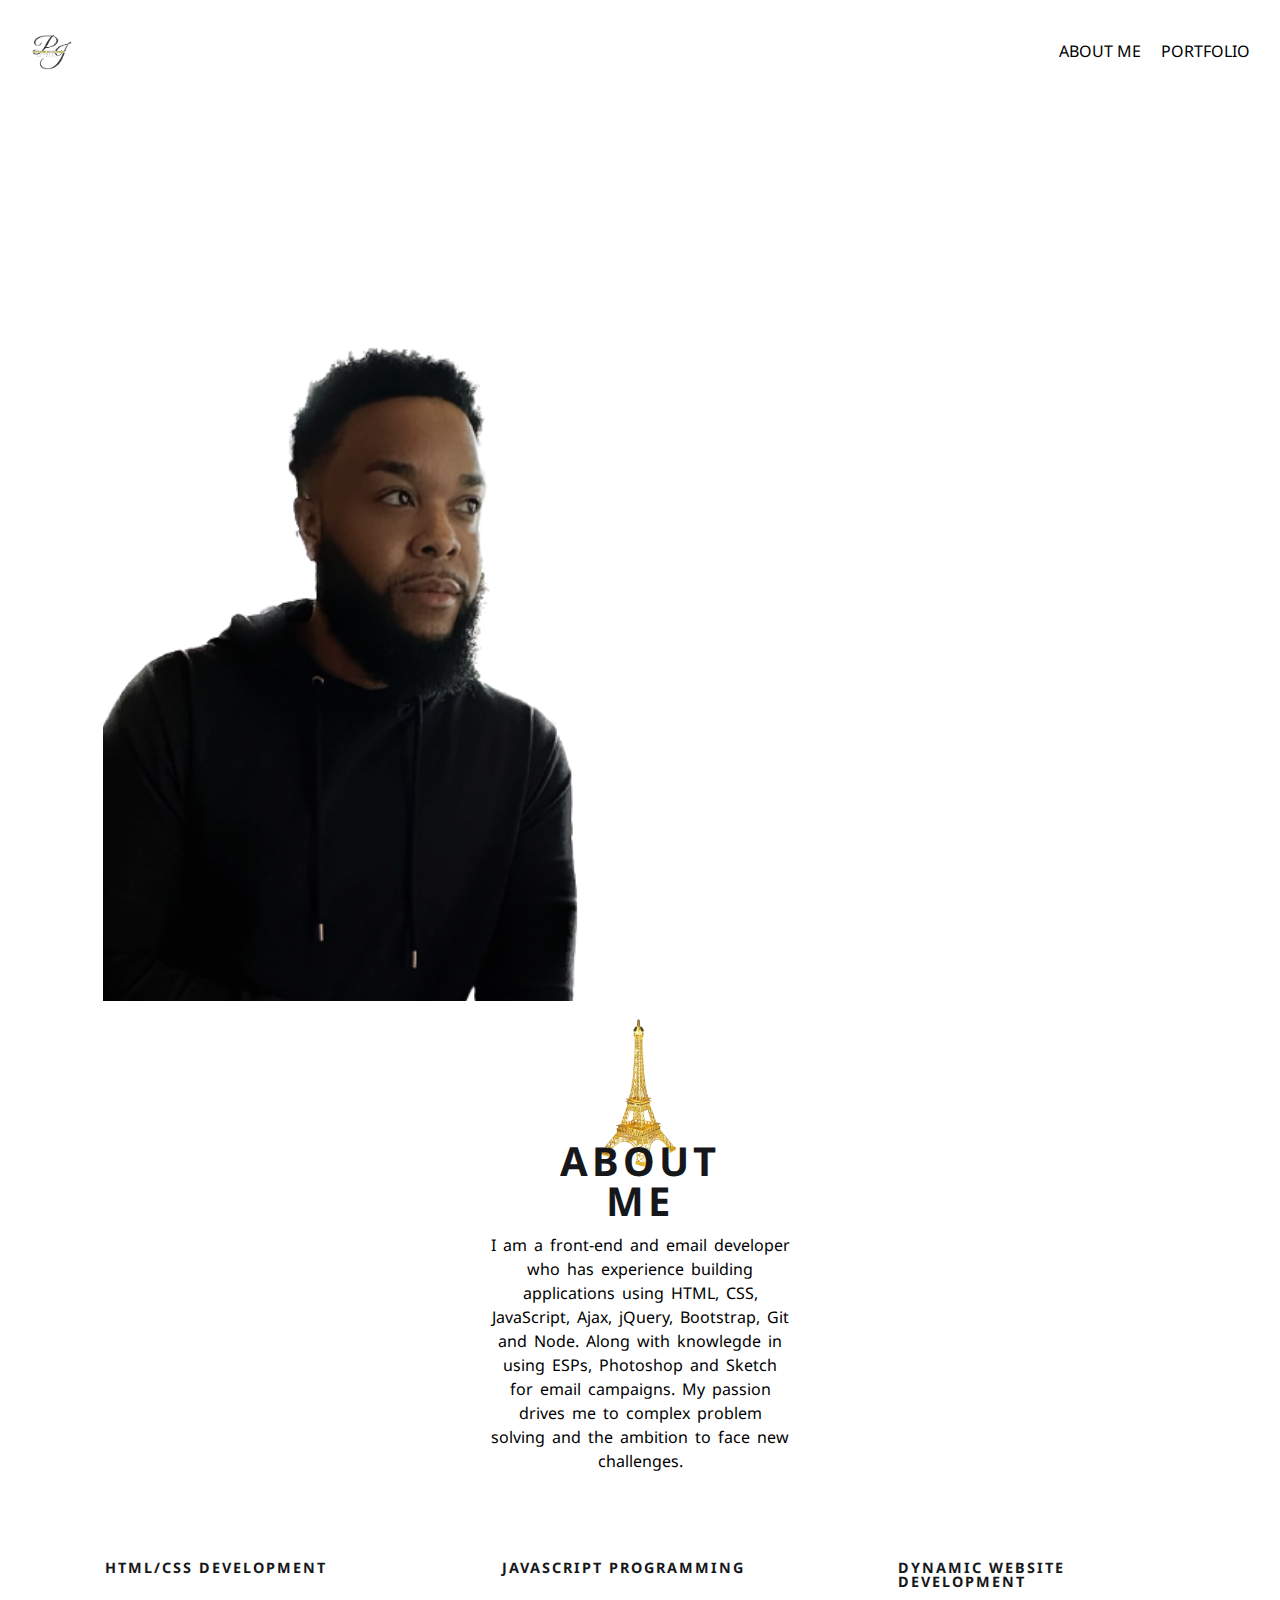
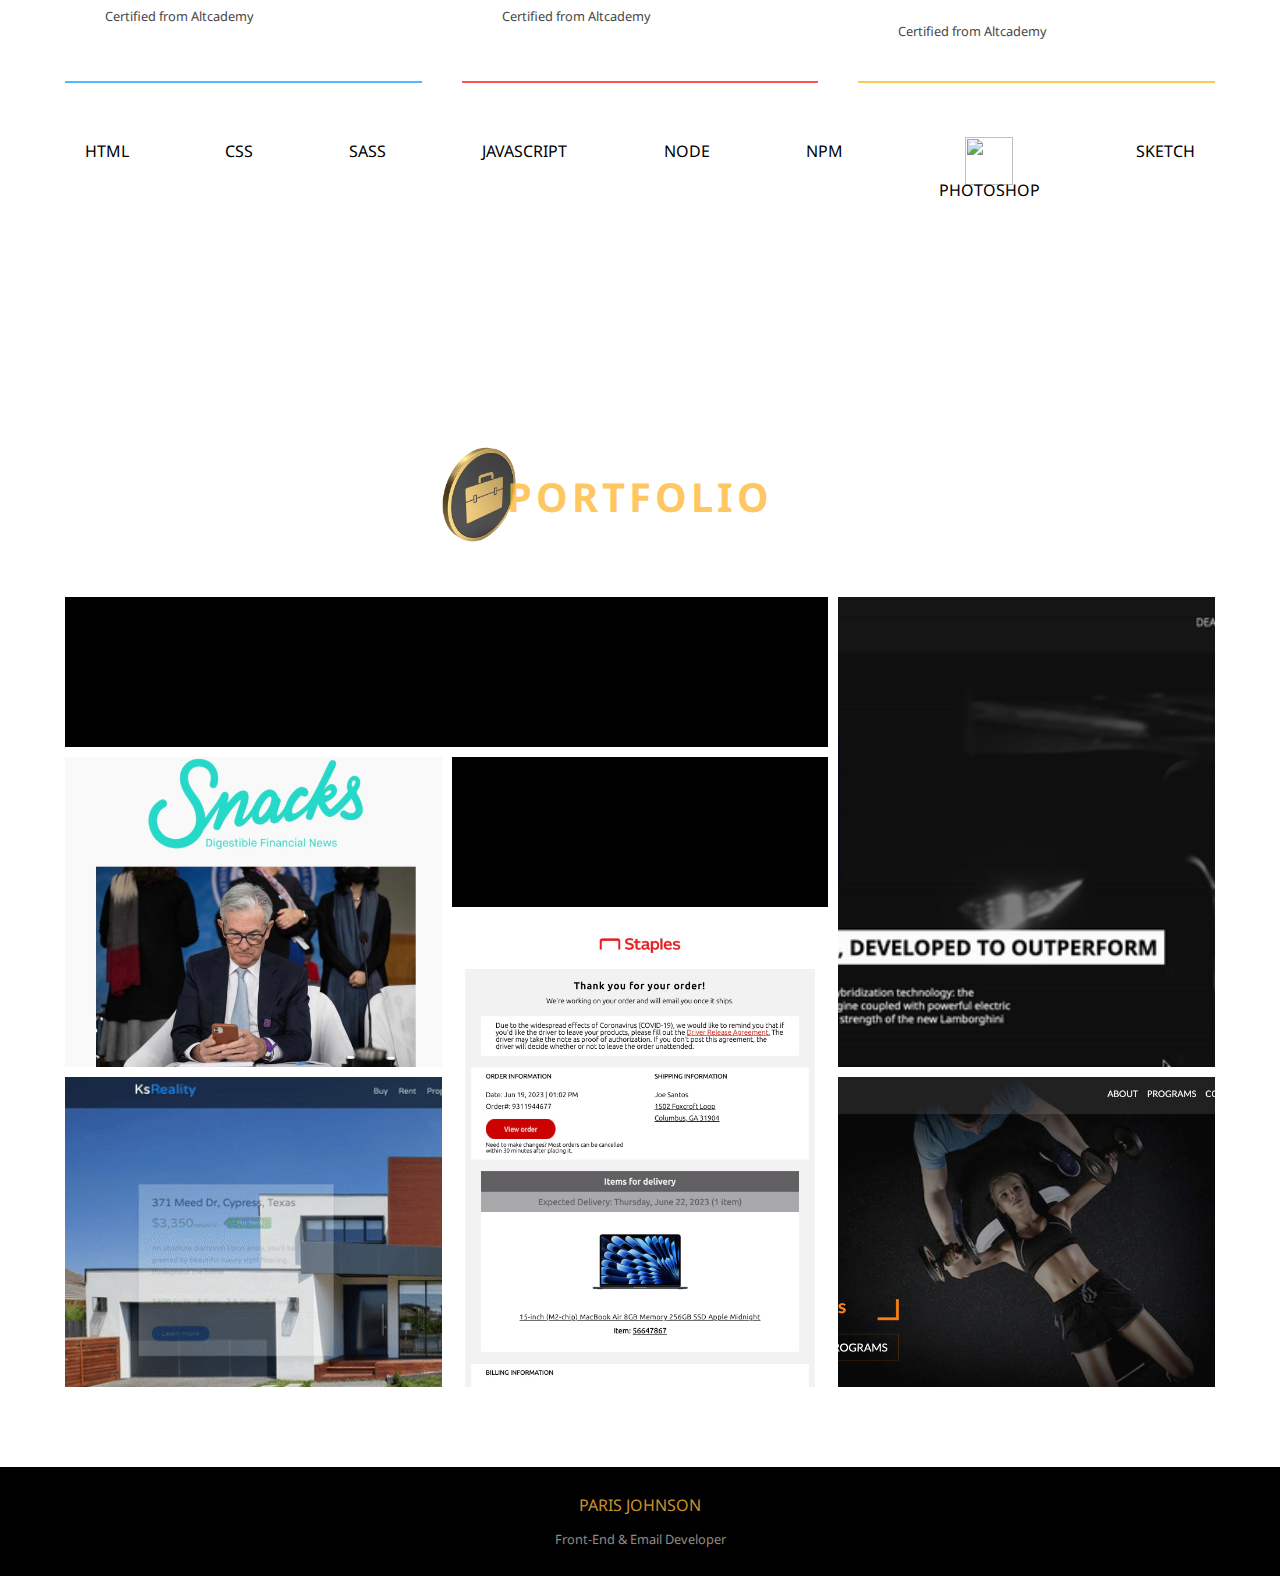
==== index.html @ ee15a6d1 "deleted & added css, added project display page" ====
<!doctype html>
<html lang="en">

<head>
    <meta charset="utf-8">
    <meta name="viewport" content="width=device-width, initial-scale=1">
    <link rel="Icon" href="Images/logo-paris-johnson.png">
    <title class="title">Paris Johnson | Portfolio</title>
    <link rel="stylesheet" href="./CSS/main.css">
    <link rel="preconnect" href="https://fonts.googleapis.com">
    <link rel="preconnect" href="https://fonts.gstatic.com" crossorigin>
    <link href="https://fonts.googleapis.com/css2?family=Noto+Sans:wght@100;300;400;500;700;900&display=swap"
    rel="stylesheet">
    <script src="https://kit.fontawesome.com/520e23ec00.js" crossorigin="anonymous"></script>
    
</head>
<body>
    <header>
        <div class="logo">
           <a href="index.html" class="name"><img 
            src="./Images/logo-paris-johnson-nobg.png" style="width: 3rem; height: 3rem;"></a>
        </div>
        <div class="header-menu">
            <a href="index.html#about_me">About me</a>
            <a href="index.html#portfolio">Portfolio</a>
        </div>
        <div class="menu-btn">
            <i class="fa-solid fa-bars"></i>
        </div>
    </header>
    <div class="mobile-menu">
        <a href="index.html">Home</a>
        <a href="index.html#about_me">About me</a>
        <a href="index.html#portfolio">Portfolio</a>
    </div>
    <section id="top">
        <div id="top_bg">
            <div class="container">
                <div class="img">
                    <div class="background-img"></div>
                </div>
                <div class="info">
                    <h1>Paris S. Johnson</h1>
                    <p>Front-End/Email Developer</p>
                    <a href="index.html#portfolio">My Work</a>
                </div>
            </div>
        </div>
    </section>
    <section id="about_me">
        <div class="container">
            <div class="title">
                <img class="tower" alt="icon" src="./Images/about-sec-img.png">
                <h1>About Me</h1>
            </div>
            <div class="bio-container">
                <div class="b-info">
                    <p>I am a front-end and email developer who has experience building applications using HTML, 
                    CSS, JavaScript, Ajax, jQuery, Bootstrap, Git and Node.
                    Along with knowlegde in using ESPs, Photoshop and Sketch for email campaigns. 
                    My passion drives me to complex problem solving and the ambition to face new challenges.</p>
                </div>
            </div>
            <div class="about-container">
                <a href="#" class="box blue">
                    <i class="fa-brands fa-html5 logo"></i> <i class="fa-brands fa-css3-alt logo"></i>
                    <h5>HTML/CSS Development</h5>
                    <p>Certified from Altcademy</p>
                </a>
                <a href="#" class="box red">
                    <i class="fa-brands fa-square-js logo"></i>
                    <h5>JavaScript Programming</h5>
                    <p>Certified from Altcademy</p>
                </a>
                <a href="#" class="box yellow">
                    <i class="fa-solid fa-computer logo"></i>
                    <h5>Dynamic Website Development</h5>
                    <p>Certified from Altcademy</p>
                </a>
            </div>
            <div class="stack-container">
                <div class="sec-stack">
                    <div class="s-head"><i class="fa-brands fa-html5"></i></div>
                    <div class="secondary-text">HTML</div>
                </div>
                <div class="sec-stack">
                    <div class="s-head"><i class="fa-brands fa-css3-alt"></i></div>
                    <div class="secondary-text">CSS</div>
                </div>
                <div class="sec-stack">
                    <div class="s-head"><i class="fa-brands fa-sass"></i></div>
                    <div class="secondary-text">SASS</div>
                </div>
                <div class="sec-stack">
                    <div class="s-head"><i class="fa-brands fa-square-js"></i></div>
                    <div class="secondary-text">JAVASCRIPT</div>
                </div>
                <div class="sec-stack">
                    <div class="s-head"><i class="fa-brands fa-node"></i></div>
                    <div class="secondary-text">NODE</div>
                </div>
                <div class="sec-stack">
                    <div class="s-head"><i class="fa-brands fa-npm"></i></div>
                    <div class="secondary-text">NPM</div>
                </div>
                <div class="sec-stack">
                    <div class="s-head"><img src="./Images/photoshop-img.PNG" style="height: 3rem; width: 3rem; padding: 0; margin: 0; position: relative; top: -0.4rem;"></div>
                    <div class="secondary-text" style="position: relative; top: -1.2rem;">PHOTOSHOP</div>
                </div>
                <div class="sec-stack">
                    <div class="s-head"><i class="fa-brands fa-sketch"></i></div>
                    <div class="secondary-text">SKETCH</div>
                </div>
            </div>
        </div>
    </section>
    <section id="portfolio">
        <div class="container">
            <div class="title">
                <img src="./Images/portfolio-sec-img.png" alt="coin" class="coin">
                <h1>Portfolio</h1>
            </div>
            <div class="portfolio-container">
                <a href="./Portfolio/Playstation-email.html" target="_blank" class="box image1">
                    <div class="image">
                        <div class="hover-bg">
                            <div class="title">
                                <div class="text">Playstation Promotional Email</div>
                            </div>
                        </div>
                    </div>
                </a>
                <a href="./Portfolio/Lamborghini-Maryland.html" target="_blank" class="box image2">
                    <div class="image">
                        <div class="hover-bg">
                            <div class="title">
                                <div class="text">Lamborghini Maryland</div>
                            </div>
                        </div>
                    </div>
                </a>
                <a href="./Portfolio/Sherwood-Newsletter-Email.html" target="_blank" class="box image3">
                    <div class="image">
                        <div class="hover-bg">
                            <div class="title">
                                <div class="text">Sherwood Newsletter Email</div>
                            </div>
                        </div>
                    </div>
                </a>
                <a href="Portfolio/Mortgage-Calculator.html" target="_blank" class="box image4">
                    <div class="image">
                        <div class="hover-bg">
                            <div class="title">
                                <div class="text">Ks Mortgage Calculator</div>
                            </div>
                        </div>
                    </div>
                </a>
                <a href="Portfolio/Ks-Reality.html" target="_blank" class="box image5">
                    <div class="image">
                        <div class="hover-bg">
                            <div class="title">
                                <div class="text">Ks Reality</div>
                            </div>
                        </div>
                    </div>
                </a>
                <a href="Portfolio/Staples-Transactional-Email.html" target="_blank" class="box image6">
                    <div class="image">
                        <div class="hover-bg">
                            <div class="title">
                                <div class="text">Staples Transactional Email</div>
                            </div>
                        </div>
                    </div>
                </a>
                <a href="Portfolio/Renew-Fitness.html" target="_blank" class="box image7">
                    <div class="image">
                        <div class="hover-bg">
                            <div class="title">
                                <div class="text">Renew Fitness</div>
                            </div>
                        </div>
                    </div>
                </a>
            </div>
        </div>
    </section>
    <footer>
        <h5>Paris Johnson</h5>
        <h6>Front-End & Email Developer</h6>
        <div class="social-container">
            <a href="#">
                <i class="fa-brands fa-linkedin"></i>
            </a>
            <a href="#">
                <i class="fa-brands fa-github"></i>
            </a>
        </div>
    </footer>
    <script src="./JS/app.js"></script>
    </body>

</html>
---- CSS/main.css ----
@import "reset.css";
@import url('https://fonts.googleapis.com/css2?family=Noto+Sans:wght@100;300;400;500;700;900&display=swap');
@import "top_section.css";
@import "about.css";
@import "portfolio.css";
@import "experience-section.css";
@import "blog-section.css";
@import "footer-section.css";
@import "portfolio/portfolio-projects.css";

.container{
    max-width: 1150px;
    margin: 0 auto;
}

header{
    display: flex;
    padding: 20px;
    justify-content: space-between;
}
header .logo{
    font-size: 1.5rem;
    font-weight: 700;
    text-transform: uppercase;
    color: rgba(255, 184, 53, 0.8);
    display: flex;
}
header .logo .name{
    padding: 5px 5px;
    margin: 0;
}
header .logo a{
    text-decoration: none;
}
header .header-menu{
    font-size: 1rem;
    text-transform: uppercase;
    text-decoration: none;
    display: flex;
    justify-content: center;
    align-items: center;
}
header .header-menu a{
    font-size: 1rem;
    text-transform: uppercase;
    text-decoration: none;
    color: black;
    padding: 0 10px;
}
header .header-menu a:hover{
    font-weight: 700;
    color: rgba(255, 184, 53, 0.8);
}
header .menu-btn{
    font-weight: 700;
    color: rgba(255, 184, 53, 0.8);
    display: flex;
    justify-content: center;
    align-items: center;
    padding: 15px;
    font-size: 2rem;
    display: none;
}
.mobile-menu{
    display: none;
    background: white;
    flex-direction: column;
    padding: 40px 0;
    position: absolute;
    height: 100vh;
    width: 50%;
    z-index: 10;
    top: 0;
    transform: translate3d(-100%, 0, 0);
    transition: all .4s ease-in-out;
}
.mobile-menu.active{
    transform: translate3d(0, 0, 0);
    -webkit-box-shadow: 2px 0px 78px 15px rgba(0,0,0,0.75);
    -moz-box-shadow: 2px 0px 78px 15px rgba(0,0,0,0.75);
    box-shadow: 2px 0px 78px 15px rgba(0,0,0,0.75);
}
.mobile-menu a{
    padding: 15px;
    text-decoration: none;
    color: black;
}
.mobile-menu a:hover{

    text-decoration: none;
    color: black;
    background: rgba(255, 184, 53, 0.8);
}

@media only screen and (max-width: 960px){
    .container{width: 100%}
}
/* Phones */
@media only screen and (max-width: 767px){
    header .header-menu{
        display: none;
    }
    header .menu-btn{
        display: flex;
        font-size: 1.6rem;
        cursor: pointer;
    }
    header .logo{
        font-size: 1.3rem;
    }
    .mobile-menu{
        display: flex;
    }
}
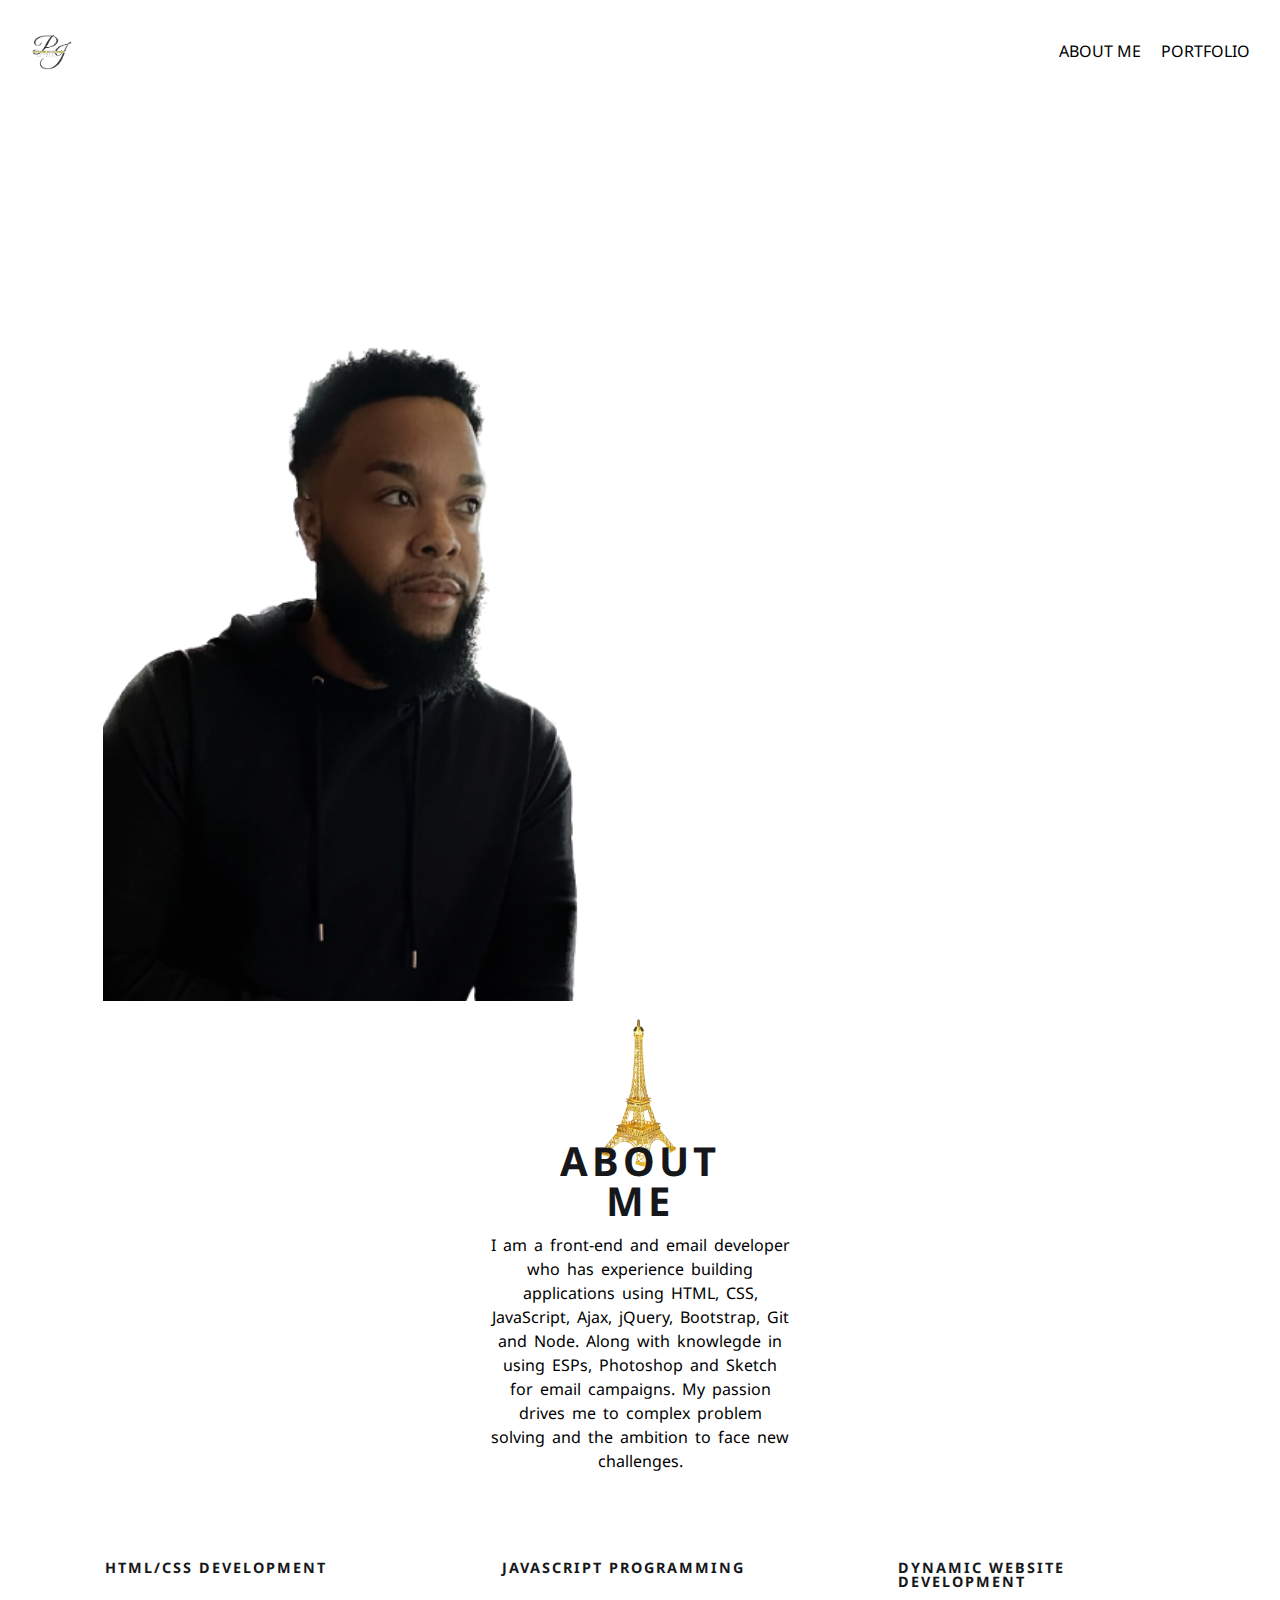
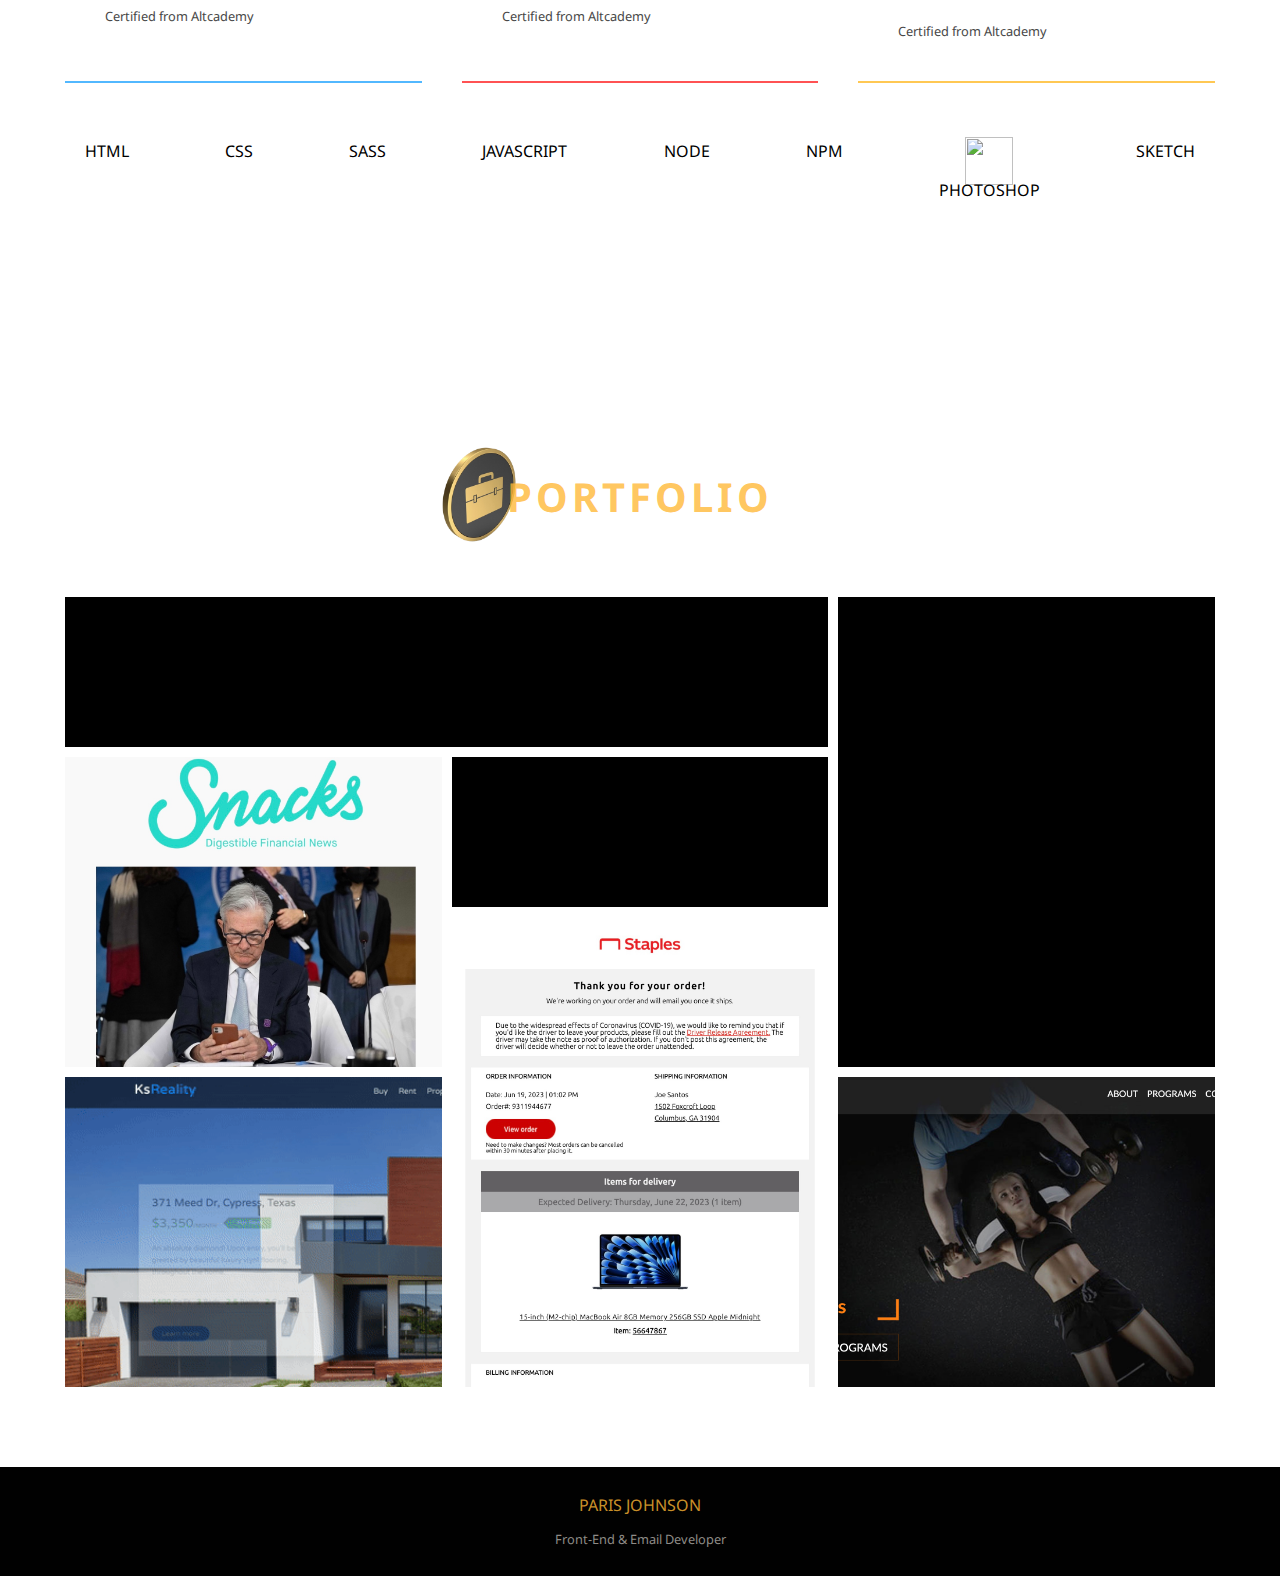
==== commit c26855f9: "edit about section & portfolio pages" ====
--- a/index.html
+++ b/index.html
@@ -62,21 +62,21 @@
                 </div>
             </div>
             <div class="about-container">
-                <a href="#" class="box blue">
+                <div class="box blue">
                     <i class="fa-brands fa-html5 logo"></i> <i class="fa-brands fa-css3-alt logo"></i>
                     <h5>HTML/CSS Development</h5>
                     <p>Certified from Altcademy</p>
-                </a>
-                <a href="#" class="box red">
+                </div>
+                <div class="box red">
                     <i class="fa-brands fa-square-js logo"></i>
                     <h5>JavaScript Programming</h5>
                     <p>Certified from Altcademy</p>
-                </a>
-                <a href="#" class="box yellow">
+                </div>
+                <div class="box yellow">
                     <i class="fa-solid fa-computer logo"></i>
                     <h5>Dynamic Website Development</h5>
                     <p>Certified from Altcademy</p>
-                </a>
+                </div>
             </div>
             <div class="stack-container">
                 <div class="sec-stack">
@@ -191,10 +191,10 @@
         <h5>Paris Johnson</h5>
         <h6>Front-End & Email Developer</h6>
         <div class="social-container">
-            <a href="#">
+            <a href="https://www.linkedin.com/in/johnson-paris/" target="_blank">
                 <i class="fa-brands fa-linkedin"></i>
             </a>
-            <a href="#">
+            <a href="https://github.com/ParisJohnson2" target="_blank">
                 <i class="fa-brands fa-github"></i>
             </a>
         </div>
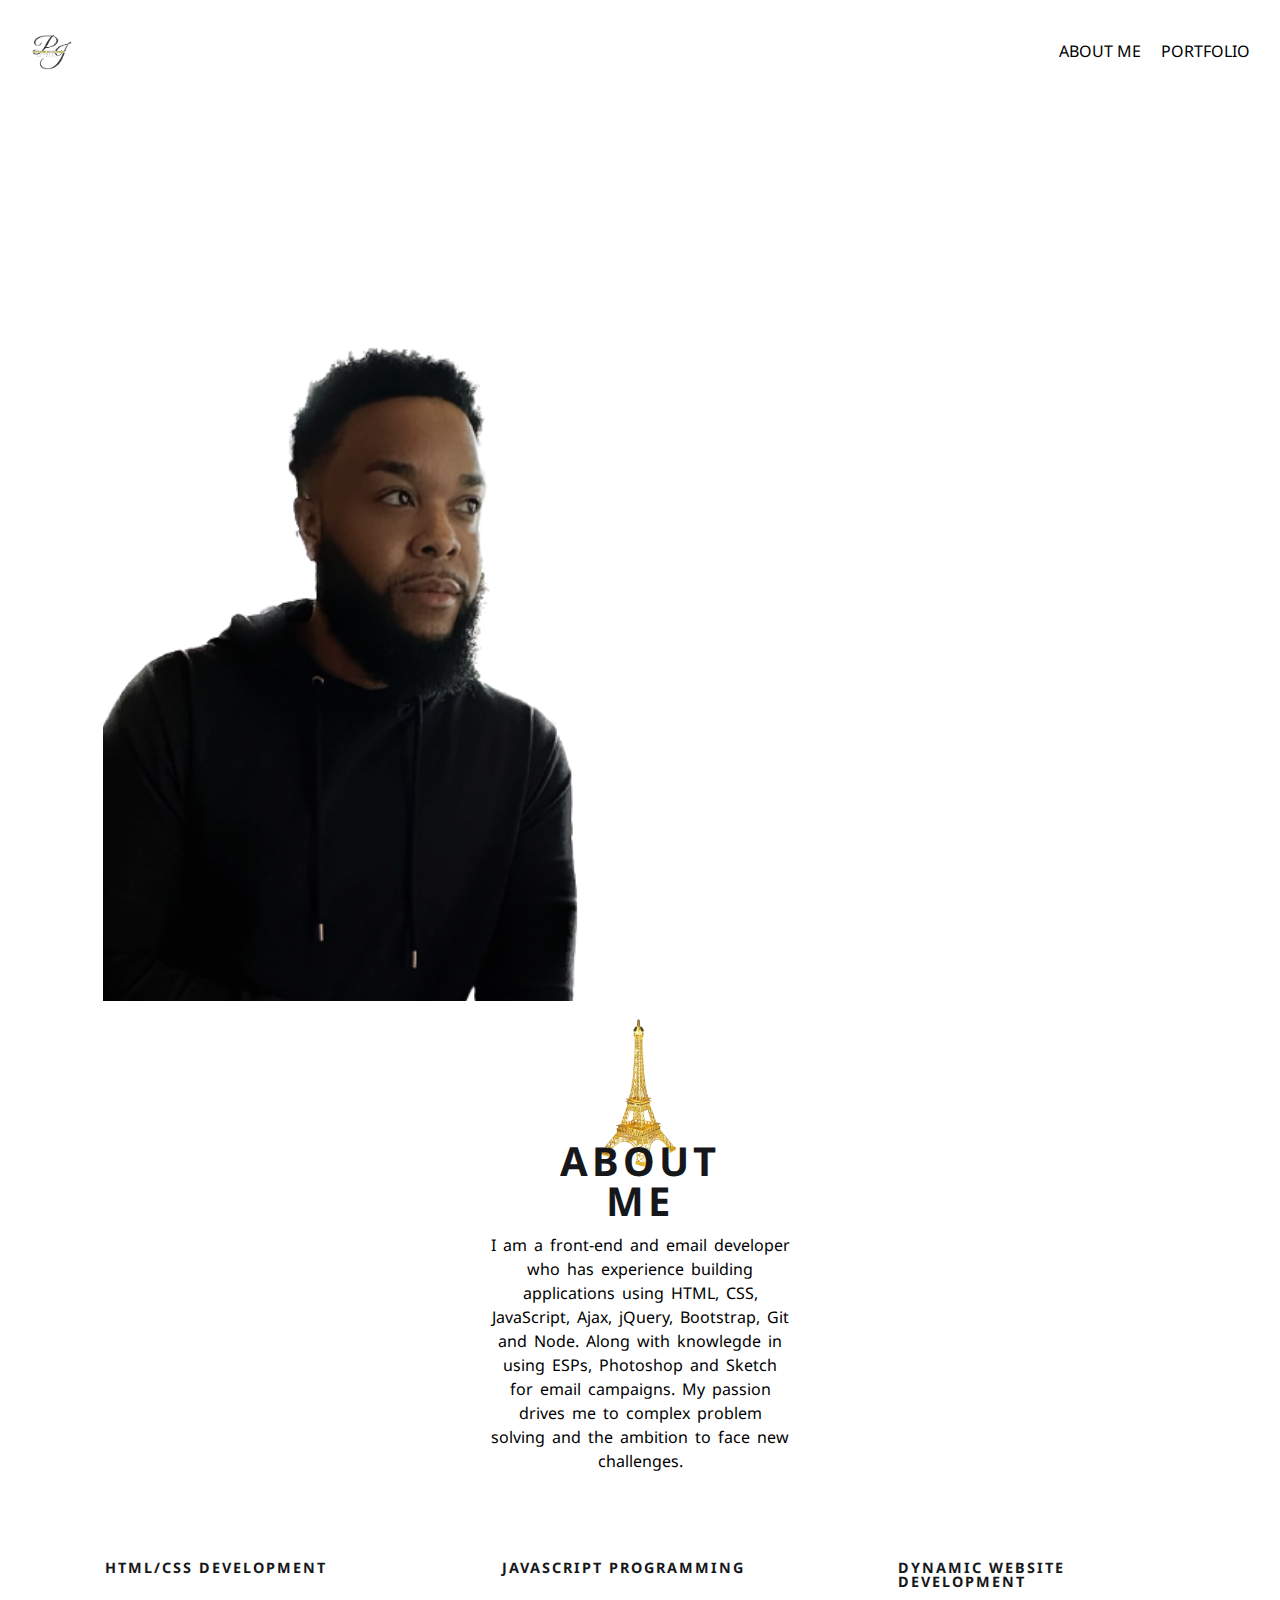
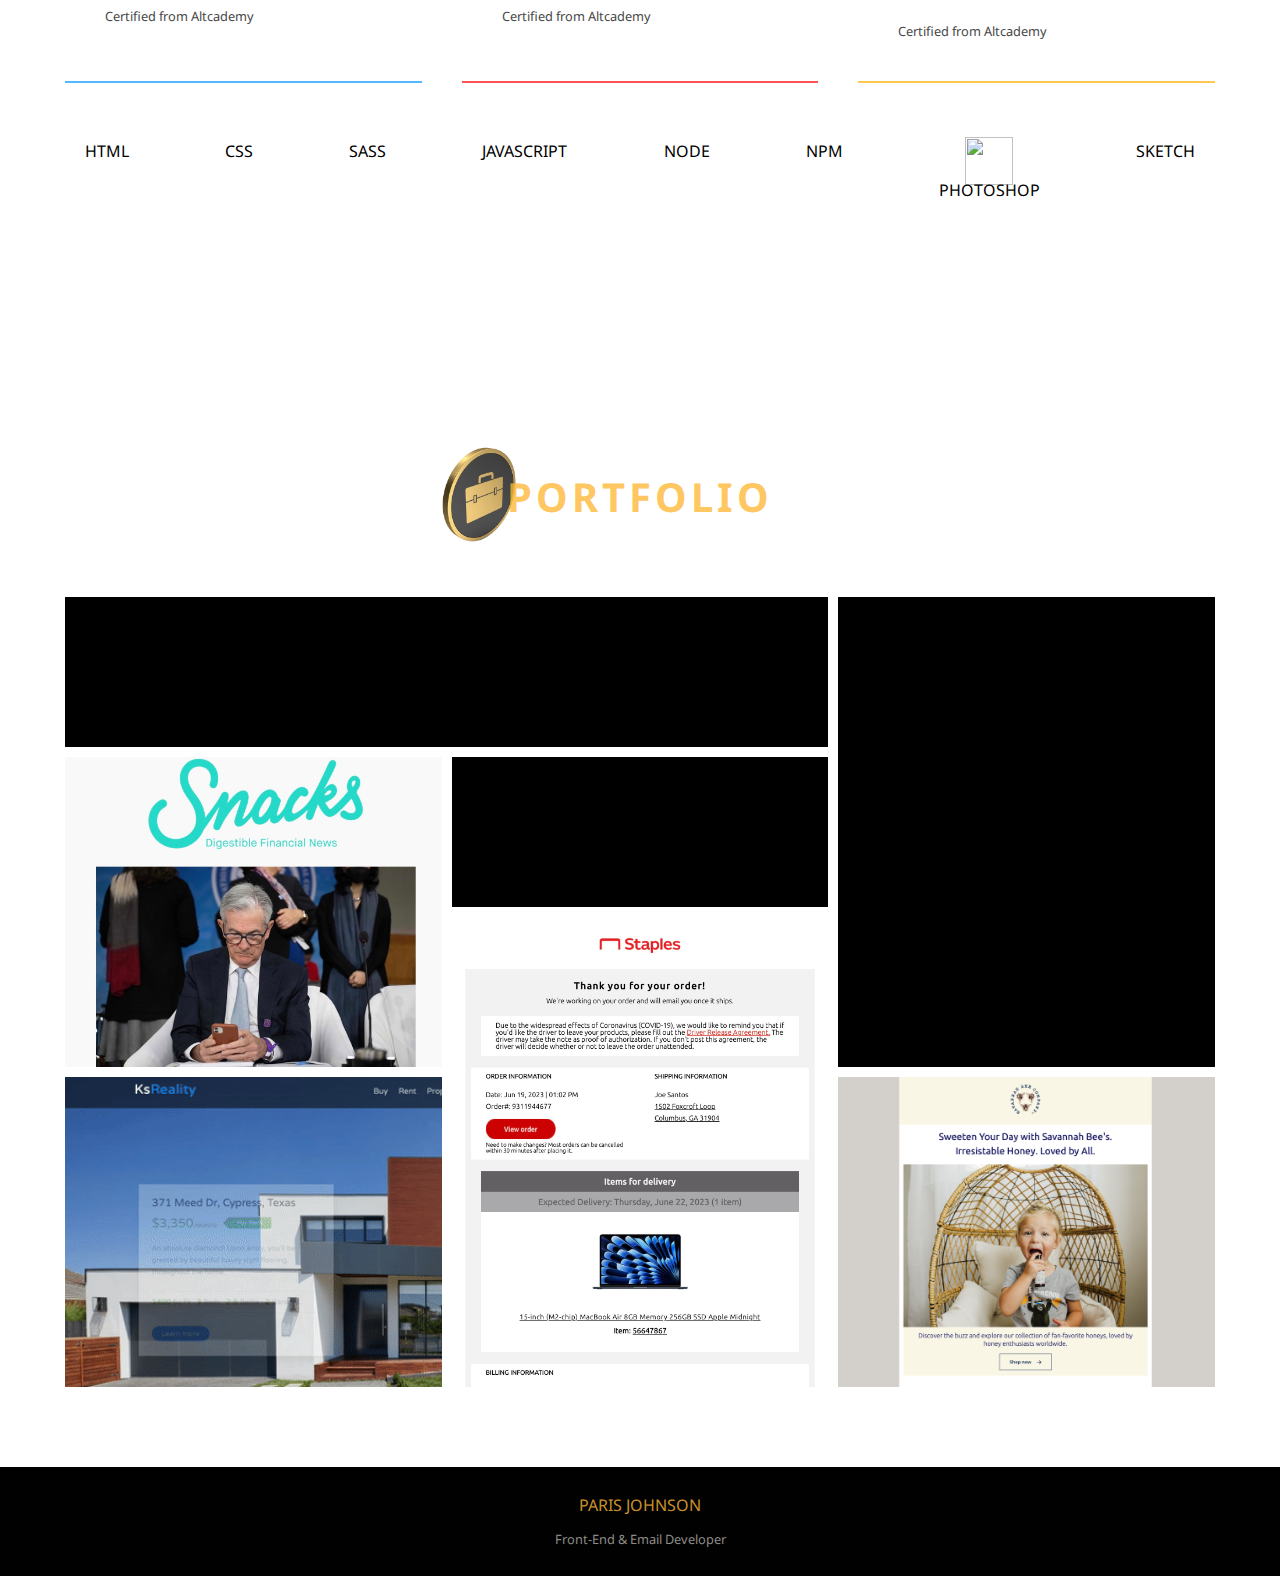
==== commit 72afcfd8: "changed one project with new one" ====
--- a/index.html
+++ b/index.html
@@ -62,21 +62,21 @@
                 </div>
             </div>
             <div class="about-container">
-                <div class="box blue">
+                <a href="https://www.altcademy.com/@cool_leaf_501/certificate/webdesignium" target="_blank" class="box blue">
                     <i class="fa-brands fa-html5 logo"></i> <i class="fa-brands fa-css3-alt logo"></i>
                     <h5>HTML/CSS Development</h5>
                     <p>Certified from Altcademy</p>
-                </div>
-                <div class="box red">
+                </a>
+                <a href="https://www.altcademy.com/@cool_leaf_501/certificate/javascriptium" target="_blank" class="box red">
                     <i class="fa-brands fa-square-js logo"></i>
                     <h5>JavaScript Programming</h5>
                     <p>Certified from Altcademy</p>
-                </div>
-                <div class="box yellow">
+                </a>
+                <a href="https://www.altcademy.com/@cool_leaf_501/certificate/jqueryium" target="_blank" class="box yellow">
                     <i class="fa-solid fa-computer logo"></i>
                     <h5>Dynamic Website Development</h5>
                     <p>Certified from Altcademy</p>
-                </div>
+                </a>
             </div>
             <div class="stack-container">
                 <div class="sec-stack">
@@ -121,7 +121,7 @@
                 <h1>Portfolio</h1>
             </div>
             <div class="portfolio-container">
-                <a href="./Portfolio/Playstation-email.html" target="_blank" class="box image1">
+                <a href="Portfolio/Playstation-email.html" class="box image1">
                     <div class="image">
                         <div class="hover-bg">
                             <div class="title">
@@ -130,7 +130,7 @@
                         </div>
                     </div>
                 </a>
-                <a href="./Portfolio/Lamborghini-Maryland.html" target="_blank" class="box image2">
+                <a href="Portfolio/Lamborghini-Maryland.html" class="box image2">
                     <div class="image">
                         <div class="hover-bg">
                             <div class="title">
@@ -139,7 +139,7 @@
                         </div>
                     </div>
                 </a>
-                <a href="./Portfolio/Sherwood-Newsletter-Email.html" target="_blank" class="box image3">
+                <a href="Portfolio/Sherwood-Newsletter-Email.html" class="box image3">
                     <div class="image">
                         <div class="hover-bg">
                             <div class="title">
@@ -148,7 +148,7 @@
                         </div>
                     </div>
                 </a>
-                <a href="Portfolio/Mortgage-Calculator.html" target="_blank" class="box image4">
+                <a href="Portfolio/Mortgage-Calculator.html" class="box image4">
                     <div class="image">
                         <div class="hover-bg">
                             <div class="title">
@@ -157,7 +157,7 @@
                         </div>
                     </div>
                 </a>
-                <a href="Portfolio/Ks-Reality.html" target="_blank" class="box image5">
+                <a href="Portfolio/Ks-Reality.html" class="box image5">
                     <div class="image">
                         <div class="hover-bg">
                             <div class="title">
@@ -166,7 +166,7 @@
                         </div>
                     </div>
                 </a>
-                <a href="Portfolio/Staples-Transactional-Email.html" target="_blank" class="box image6">
+                <a href="Portfolio/Staples-Transactional-Email.html" class="box image6">
                     <div class="image">
                         <div class="hover-bg">
                             <div class="title">
@@ -175,11 +175,11 @@
                         </div>
                     </div>
                 </a>
-                <a href="Portfolio/Renew-Fitness.html" target="_blank" class="box image7">
-                    <div class="image">
-                        <div class="hover-bg">
-                            <div class="title">
-                                <div class="text">Renew Fitness</div>
+                <a href="Portfolio/Savannah-Bee-Email.html" class="box image7">
+                    <div class="image">
+                        <div class="hover-bg">
+                            <div class="title">
+                                <div class="text">Savannah Bee's Promotional Email</div>
                             </div>
                         </div>
                     </div>
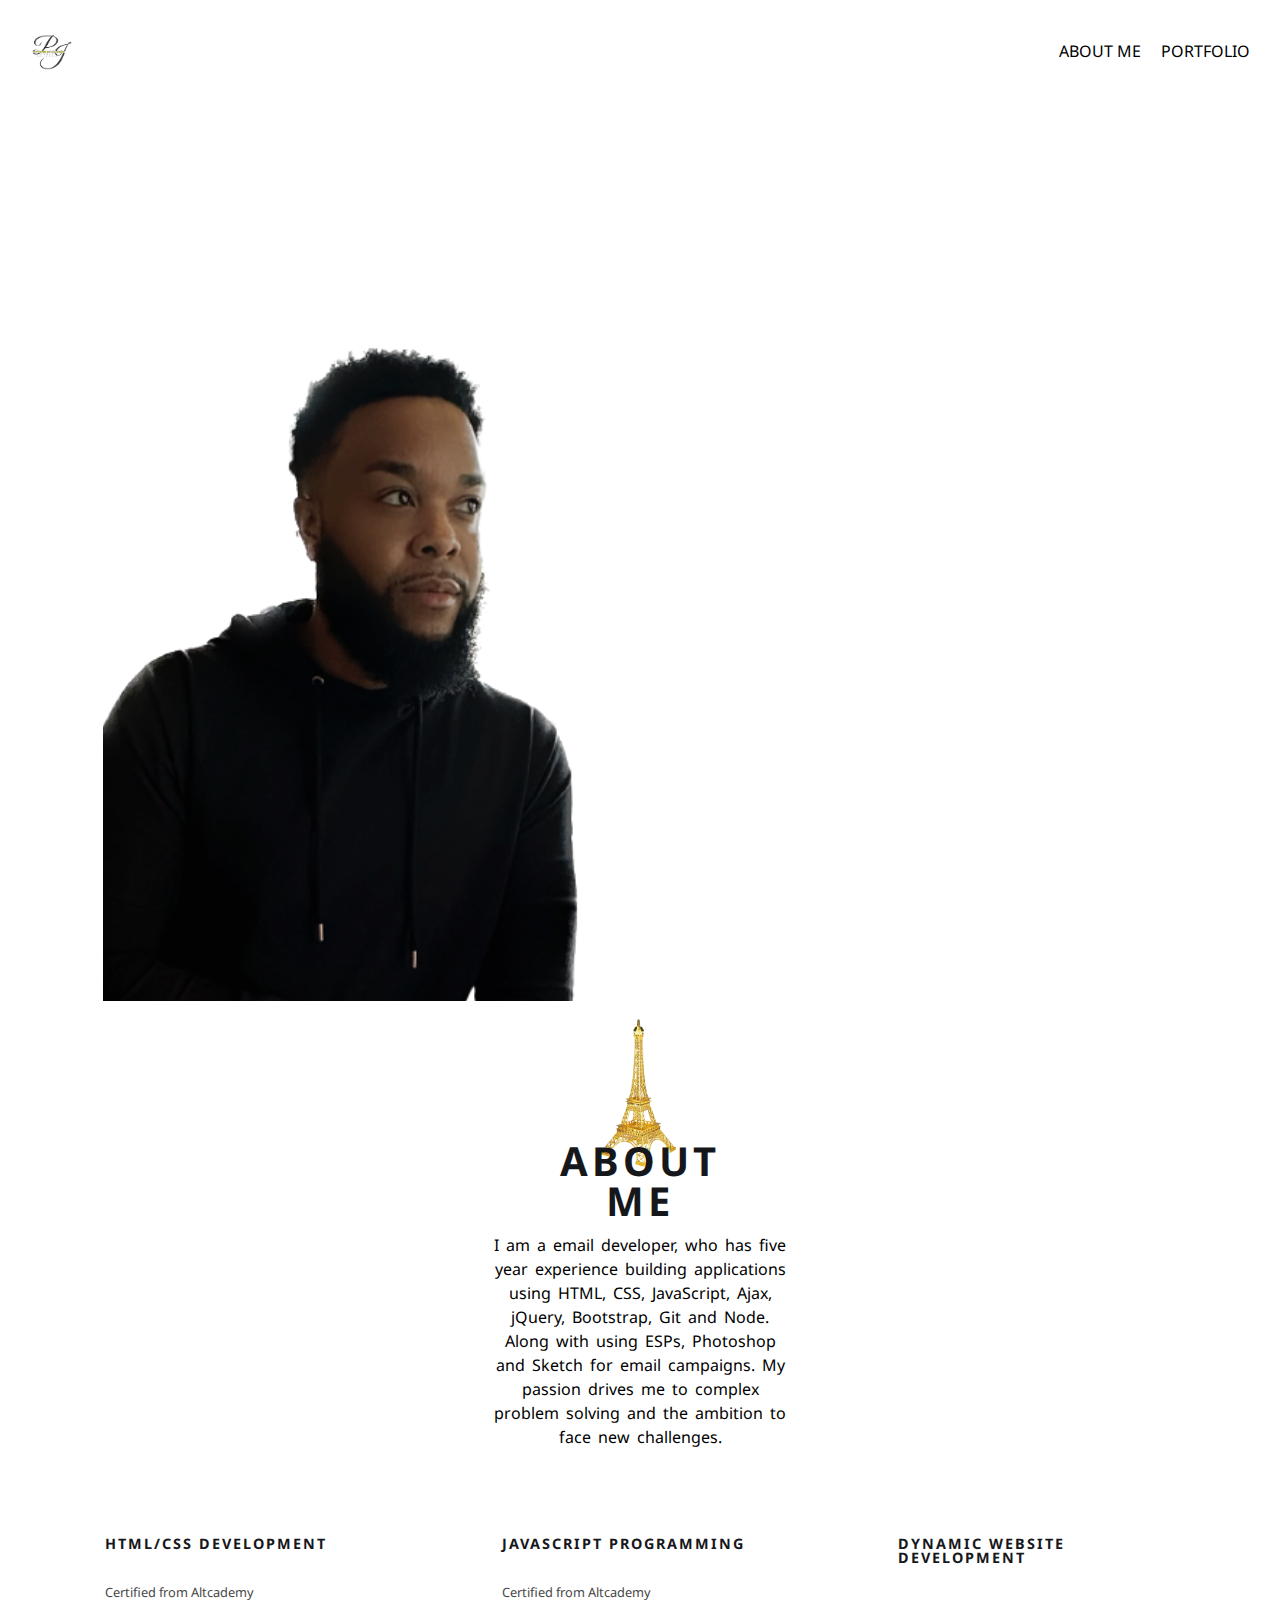
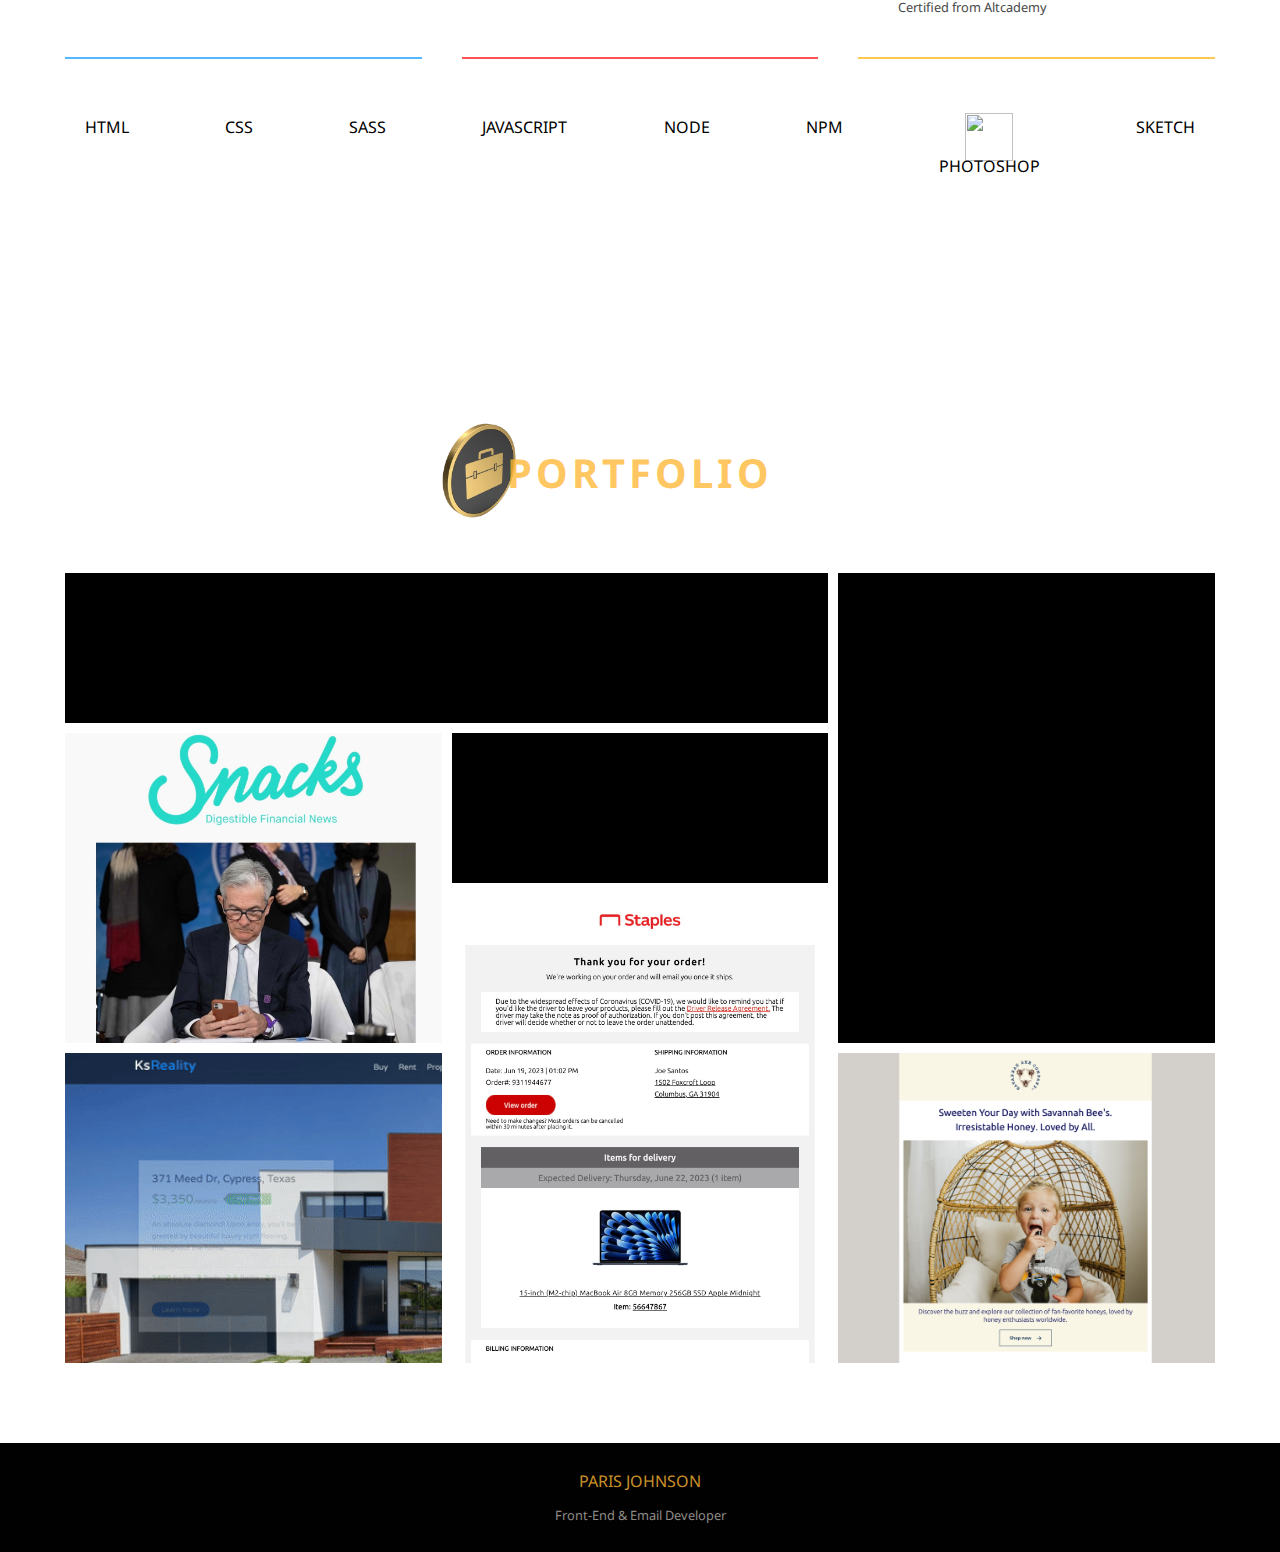
==== commit eec19f1d: "rearranged projects html" ====
--- a/index.html
+++ b/index.html
@@ -55,9 +55,9 @@
             </div>
             <div class="bio-container">
                 <div class="b-info">
-                    <p>I am a front-end and email developer who has experience building applications using HTML, 
+                    <p>I am a email developer, who has five year experience building applications using HTML, 
                     CSS, JavaScript, Ajax, jQuery, Bootstrap, Git and Node.
-                    Along with knowlegde in using ESPs, Photoshop and Sketch for email campaigns. 
+                    Along with using ESPs, Photoshop and Sketch for email campaigns. 
                     My passion drives me to complex problem solving and the ambition to face new challenges.</p>
                 </div>
             </div>
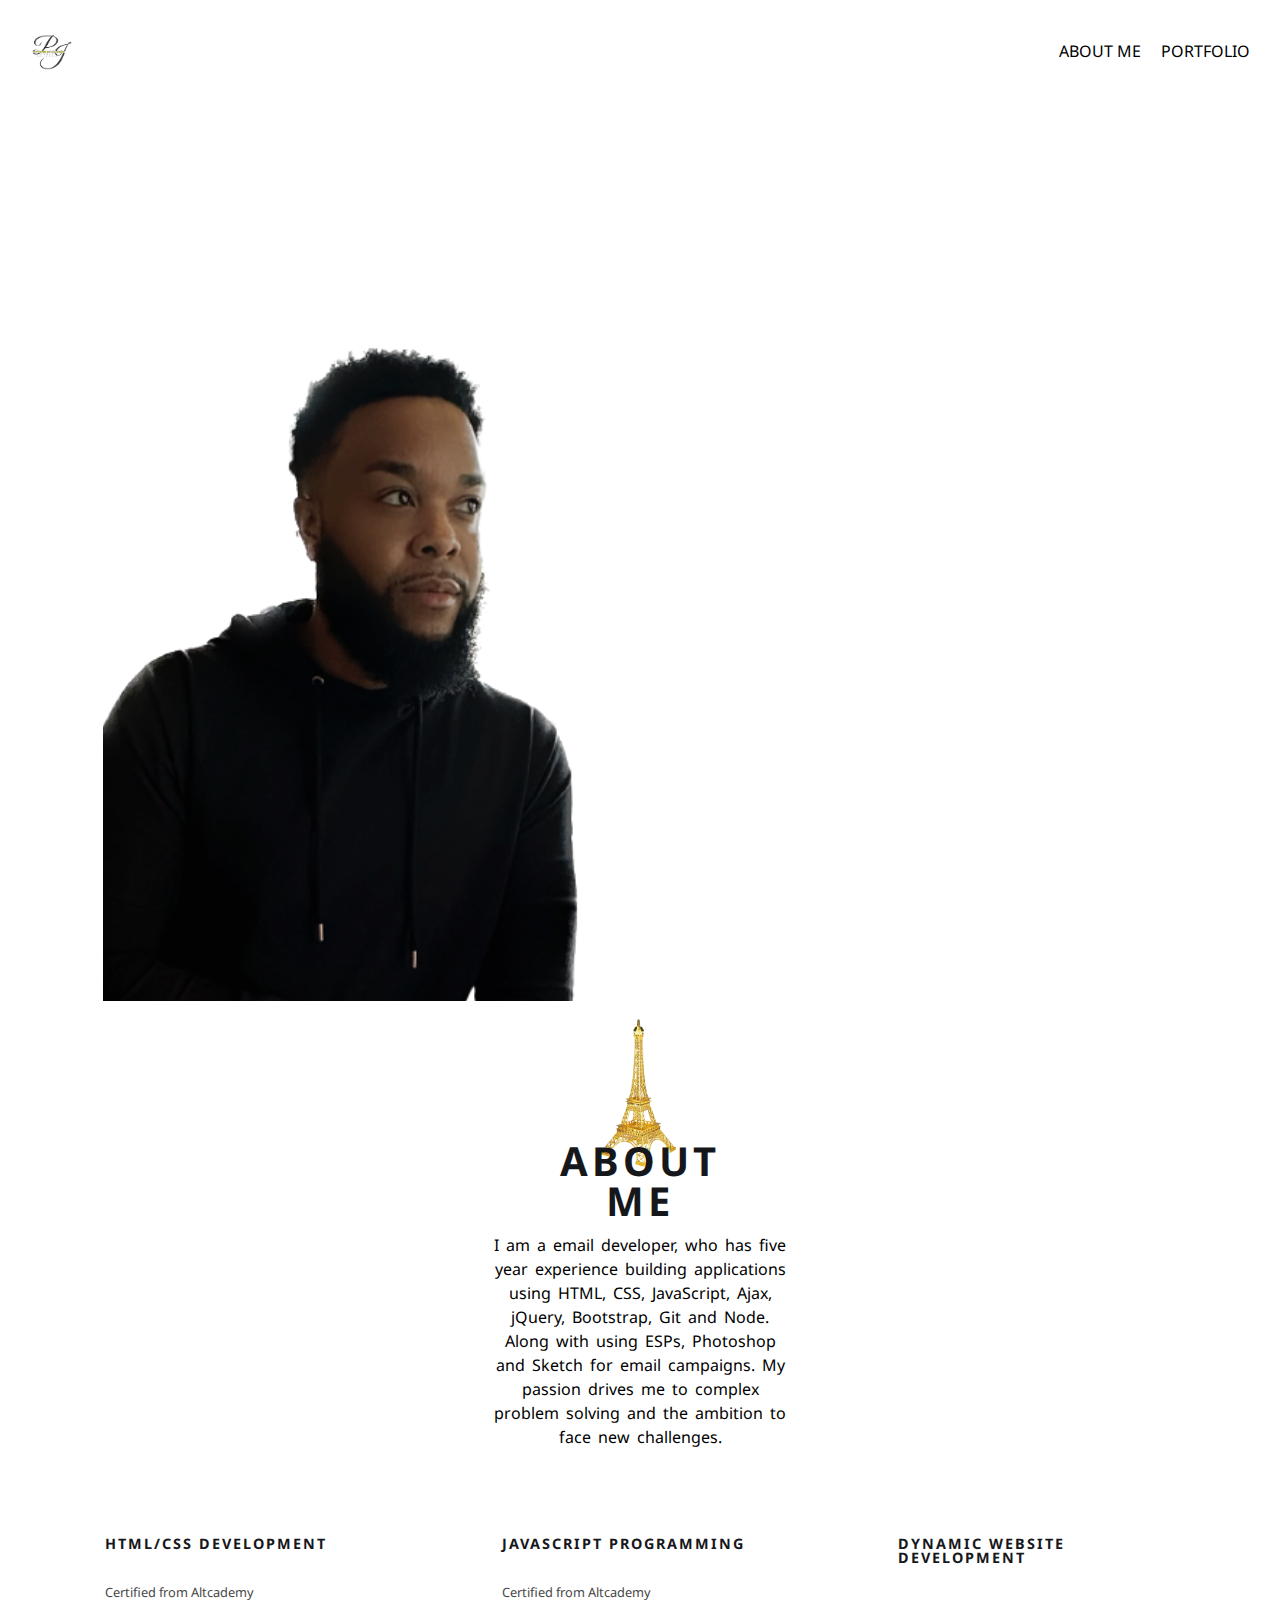
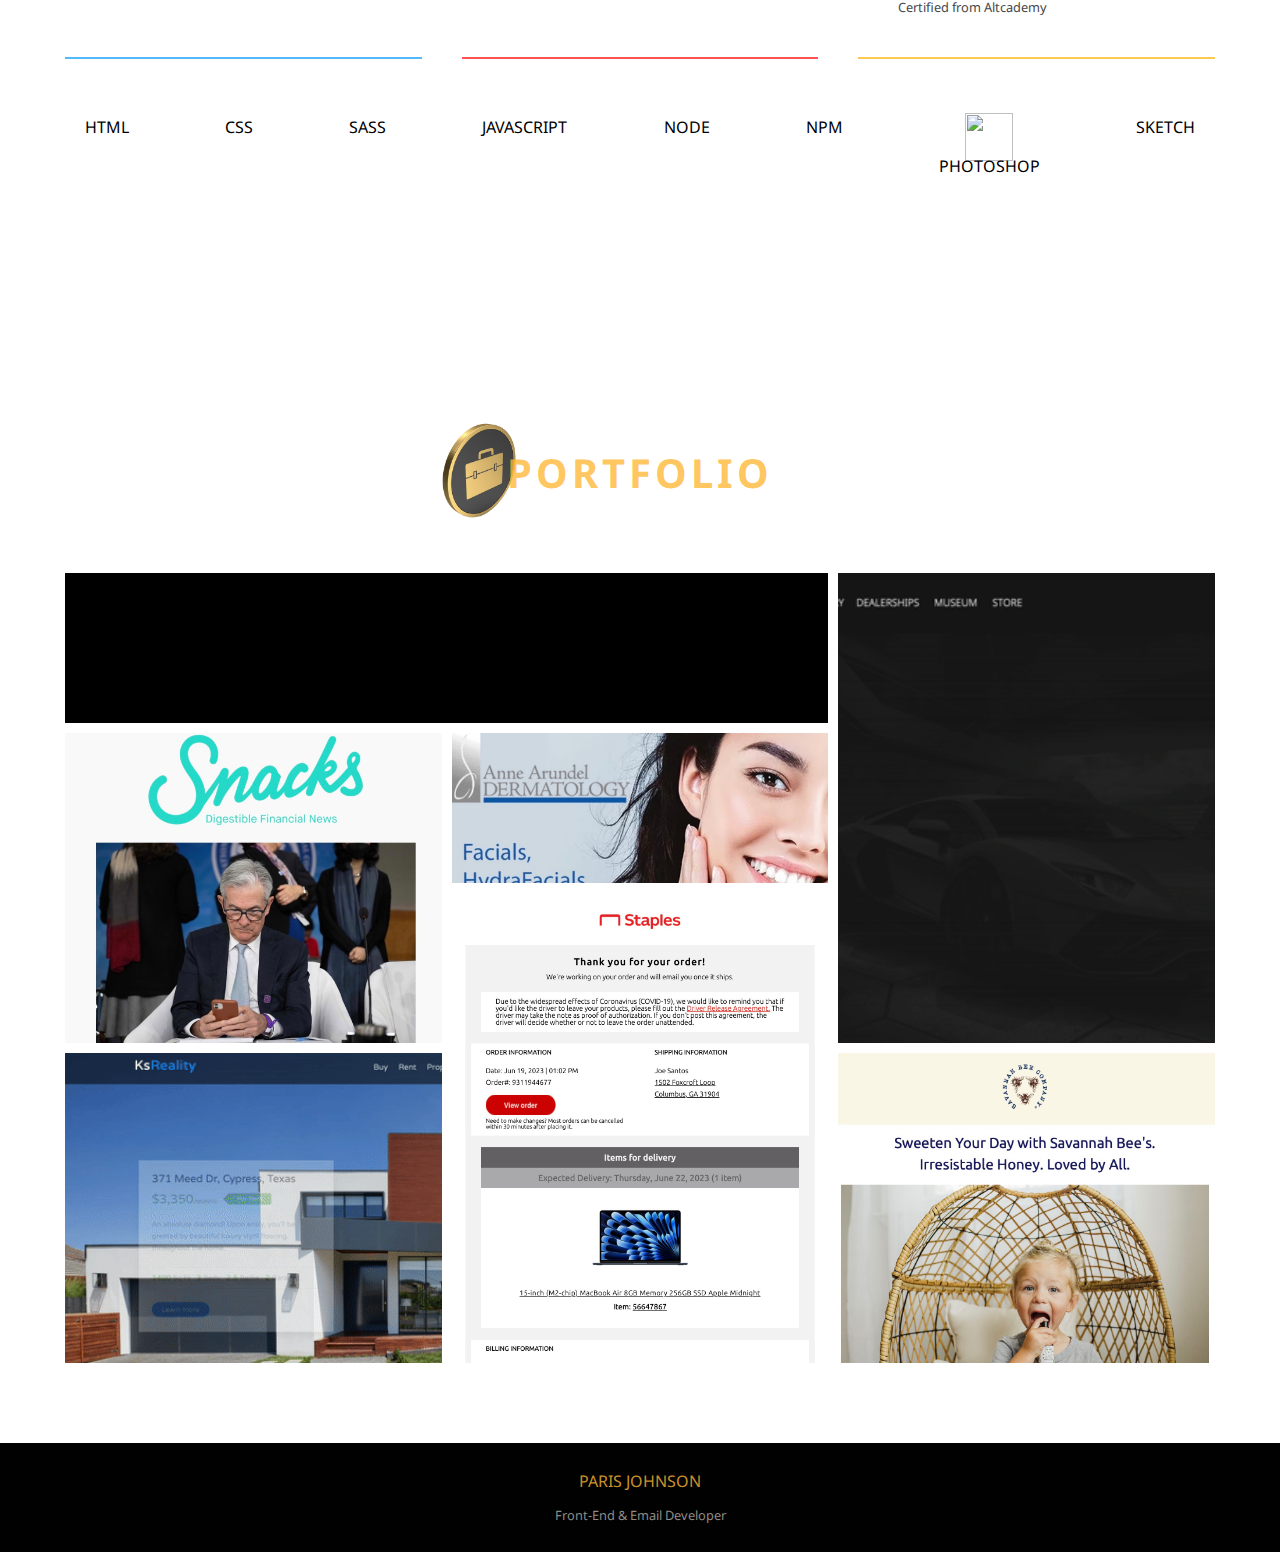
==== commit be72d1a0: "edit projects section" ====
--- a/index.html
+++ b/index.html
@@ -148,11 +148,11 @@
                         </div>
                     </div>
                 </a>
-                <a href="Portfolio/Mortgage-Calculator.html" class="box image4">
-                    <div class="image">
-                        <div class="hover-bg">
-                            <div class="title">
-                                <div class="text">Ks Mortgage Calculator</div>
+                <a href="Portfolio/aa-dermatology.html" class="box image4">
+                    <div class="image">
+                        <div class="hover-bg">
+                            <div class="title">
+                                <div class="text">Anne Arundel Dermatology Promotional Email</div>
                             </div>
                         </div>
                     </div>
